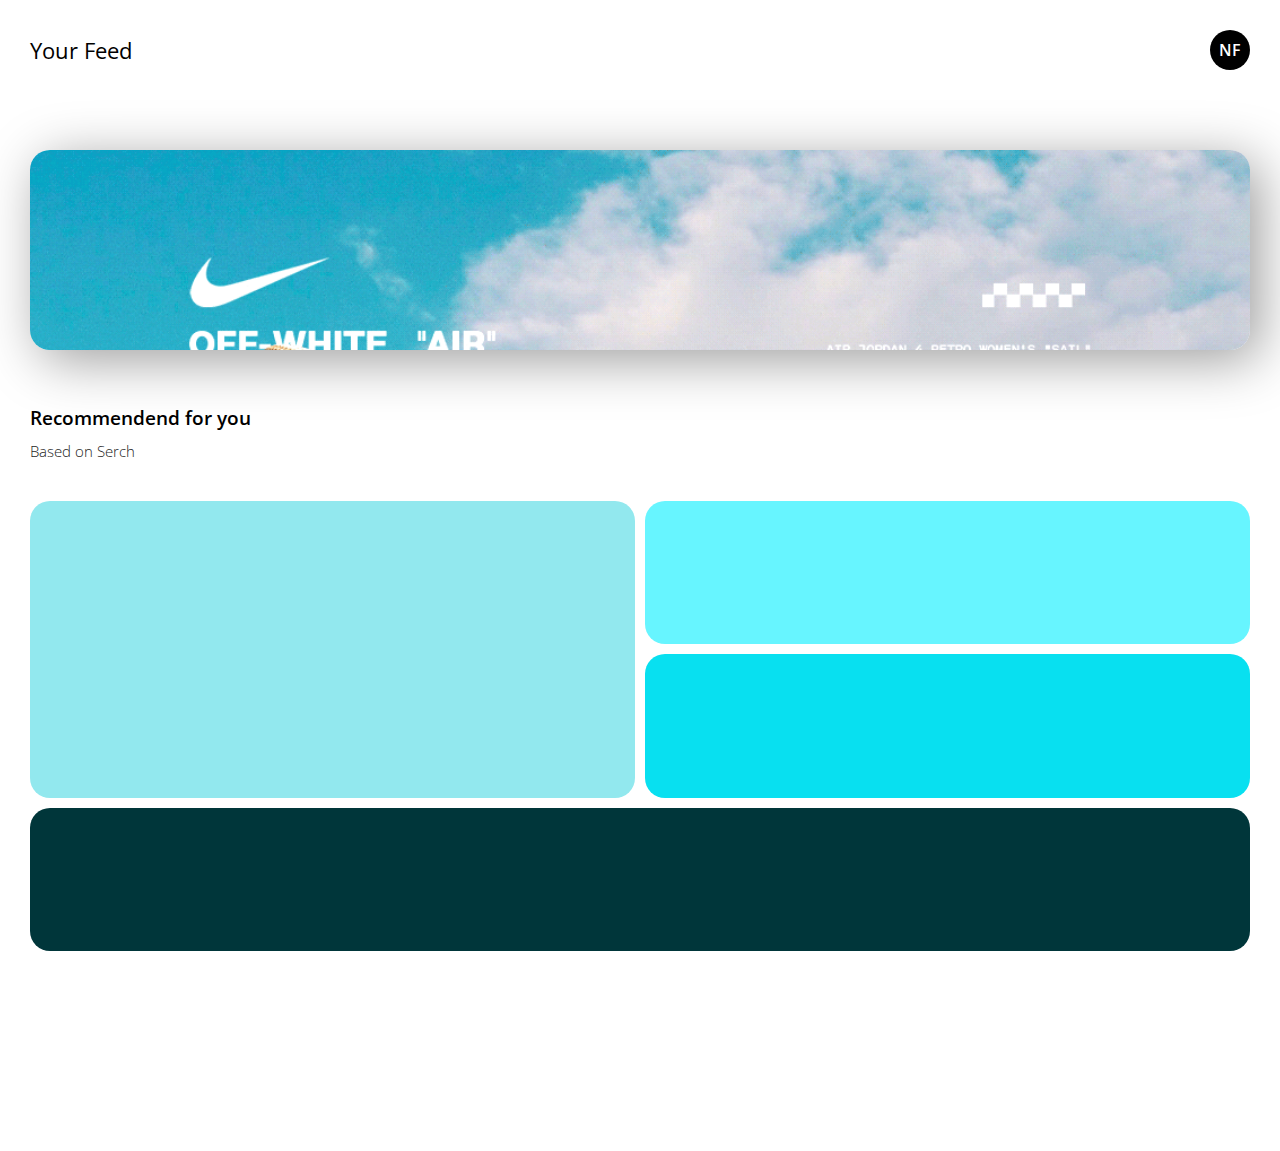
==== index.html @ fa47a2f5 "pwm" ====
<!DOCTYPE html>
<html lang="es">
<head>
    <meta charset="UTF-8">
    <meta http-equiv="X-UA-Compatible" content="IE=edge">
    <meta name="viewport" content="width=device-width, initial-scale=1.0">
    <title>app</title>
    <link rel="stylesheet" href="./css/style.css">
    <link rel="preconnect" href="https://fonts.googleapis.com">
    <link rel="preconnect" href="https://fonts.gstatic.com" crossorigin>
    <link href="https://fonts.googleapis.com/css2?family=Open+Sans:wght@300;400;500;600;700;800&display=swap" rel="stylesheet">
</head>
<body>
    <div class="container">
        <div class="primeraSec">
            <div class="tit">
                <p class="titPrincipal">Your Feed</p>
                <div class="name"><a href="#" class="nameP">NF</a></div>
            </div>

            <div class="cardPrincipal">
                <div class="cardP"></div>
            </div>
        </div>

        <div class="segundaSec">
            <div class="reco">
                <p class="titReco">Recommendend for you</p>
                <p class="titRecoDos">Based on Serch</p>
            </div>

            <div class="segundaCard">
                <div class="card cardUno"></div>
                <div class="card  cardDos"></div>
                <div class="card cardTres"></div>
                <div class="card cardCuatro"></div>
            </div>
        </div>

        <div class="terceraSec">
            
        </div>
    </div>
</body>
</html>
---- css/style.css ----
*{
    margin: 0;
    padding: 0;
    box-sizing: border-box;
    text-decoration: none;
    font-family: 'Open Sans', sans-serif;
}

.container{
    width:100%;
    min-height: 100%;
    overflow: hidden;
}

/* ----------PRIMERA SEC---------- */

.tit{
    width: 100%;
    height: 100;
    display: flex;
    justify-content: space-between;
    align-items: center;
    background: #ffffff;
}

.titPrincipal{
    color: black;
    margin: 30px;
    font-size: 22px;
}

.name{
    width: 40px;
    height: 40px;
    display: flex;
    justify-content: center;
    align-items: center;
    background: #000;
    border-radius: 50px;
    margin: 30px;
}

.nameP{
    color: white;
    font-weight:600;
}

.cardPrincipal{
    height: 300px;
    width: 100%;
    background: #ffffff;
    display: flex;
    justify-content: center;
    align-items: center;
    padding: 0 30px;
}

.cardP{
    width: 100%;
    height: 200px;
    background-image: url(../img/princ.png);
    background-repeat: no-repeat;
    background-size: cover;
    border-radius: 20px;
    box-shadow: 10px 10px 54px 0px rgba(0,0,0,0.39);
}

/* ----------SEGUNDA SEC---------- */

.segundaSec{
    background: #ffffff;
    width:100%;
    height: 515px;
    padding: 0 30px;
}

.titReco{
    font-size:19px;
    font-weight:600;
    padding: 5px 0;
}

.titRecoDos{
    font-size:15px;
    font-weight:100;
    color: #242424;
    margin: 5px 0 30px 0;
}

.segundaCard{
    margin: 10px 0 0 0;
    width: 100%;
    min-height: 450px;
    background: #ffffff;
    display: grid;
    grid-template-areas:
    'carduno carduno cardos cardos'
    'carduno carduno cardos cardos'
    'carduno carduno cardtres cardtres'
    'carduno carduno cardtres cardtres'
    'cardcuatro cardcuatro cardcuatro cardcuatro'
    'cardcuatro cardcuatro cardcuatro cardcuatro';
    gap: 10px;
    float: left;
    overflow: hidden;

}

.card{
    border-radius: 20px;
}

.cardUno{
    background: #92e8ee;
    grid-area: carduno;
}

.cardDos{
    background: #67f5ff;
    grid-area: cardos;
}

.cardTres{
    background: #08e0f0;
    grid-area: cardtres;
}

.cardCuatro{
    background: #00363a;
    grid-area: cardcuatro;
}

/* ----------TERCERA SEC---------- */

.terceraSec{
    float: left;
    width:100%;
    height: 200px;
    background: #ffffff;
}
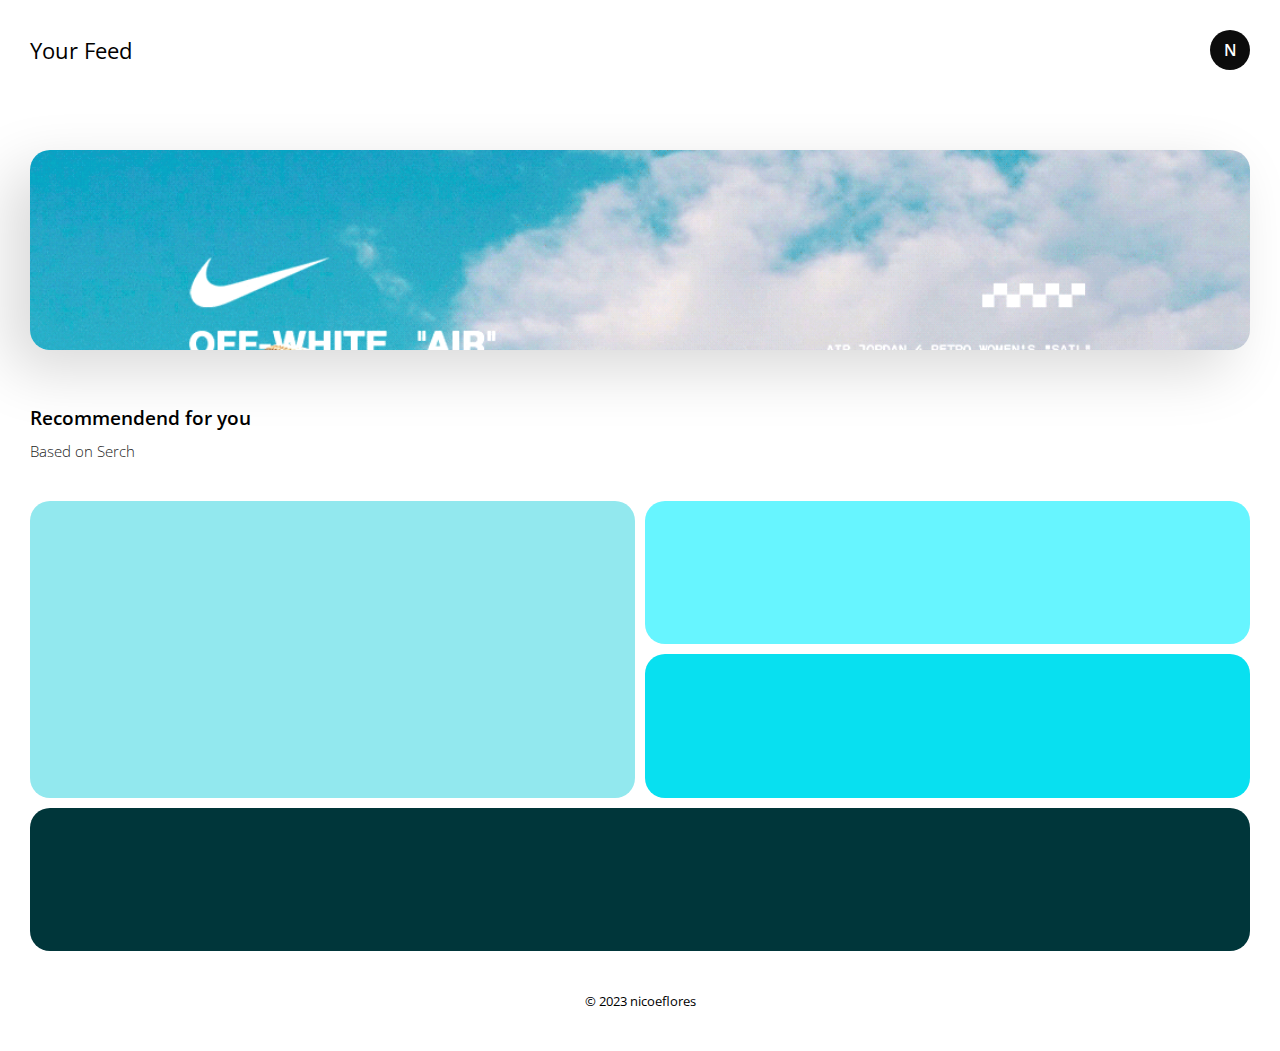
==== commit 77858799: "Add files via upload" ====
--- a/index.html
+++ b/index.html
@@ -15,11 +15,11 @@
         <div class="primeraSec">
             <div class="tit">
                 <p class="titPrincipal">Your Feed</p>
-                <div class="name"><a href="#" class="nameP">NF</a></div>
+                <div class="name"><a href="#" class="nameP">N</a></div>
             </div>
 
             <div class="cardPrincipal">
-                <div class="cardP"></div>
+                <a href="./top10/top-diez.html" class="cardP" ></a>
             </div>
         </div>
 
@@ -30,16 +30,18 @@
             </div>
 
             <div class="segundaCard">
-                <div class="card cardUno"></div>
-                <div class="card  cardDos"></div>
-                <div class="card cardTres"></div>
-                <div class="card cardCuatro"></div>
+                <a href="#" class="card cardUno"></a>
+                <a href="#" class="card  cardDos"></a>
+                <a href="./Nico/playlist-nico.html" class="card cardTres"></a>
+                <a href="#" class="card cardCuatro"></a>
             </div>
         </div>
 
         <div class="terceraSec">
             
         </div>
+
+        <footer><p class="copy">© 2023 nicoeflores</p></footer>
     </div>
 </body>
 </html>--- a/css/style.css
+++ b/css/style.css
@@ -35,15 +35,16 @@
     display: flex;
     justify-content: center;
     align-items: center;
-    background: #000;
+    background: #0c0c0c;
     border-radius: 50px;
     margin: 30px;
 }
 
 .nameP{
-    color: white;
+    color: rgb(255, 255, 255);
     font-weight:600;
 }
+
 
 .cardPrincipal{
     height: 300px;
@@ -62,7 +63,8 @@
     background-repeat: no-repeat;
     background-size: cover;
     border-radius: 20px;
-    box-shadow: 10px 10px 54px 0px rgba(0,0,0,0.39);
+    box-shadow:  -20px 20px 60px #d9d9d9,
+    20px -20px 60px #ffffff;
 }
 
 /* ----------SEGUNDA SEC---------- */
@@ -108,6 +110,7 @@
 
 .card{
     border-radius: 20px;
+    
 }
 
 .cardUno{
@@ -135,9 +138,24 @@
 .terceraSec{
     float: left;
     width:100%;
-    height: 200px;
+    height: 0;
     background: #ffffff;
 }
 
+/* ----------FOOTER---------- */
 
+footer{
+    float: left;
+    width: 100%;
+    height: 100px;
+    background: #ffffff;
+    display: flex;
+    justify-content: center;
+    align-items: center;
+}
 
+.copy{
+    font-size: 13px;
+    font-weight: 400;
+    color: rgb(0, 0, 0);
+}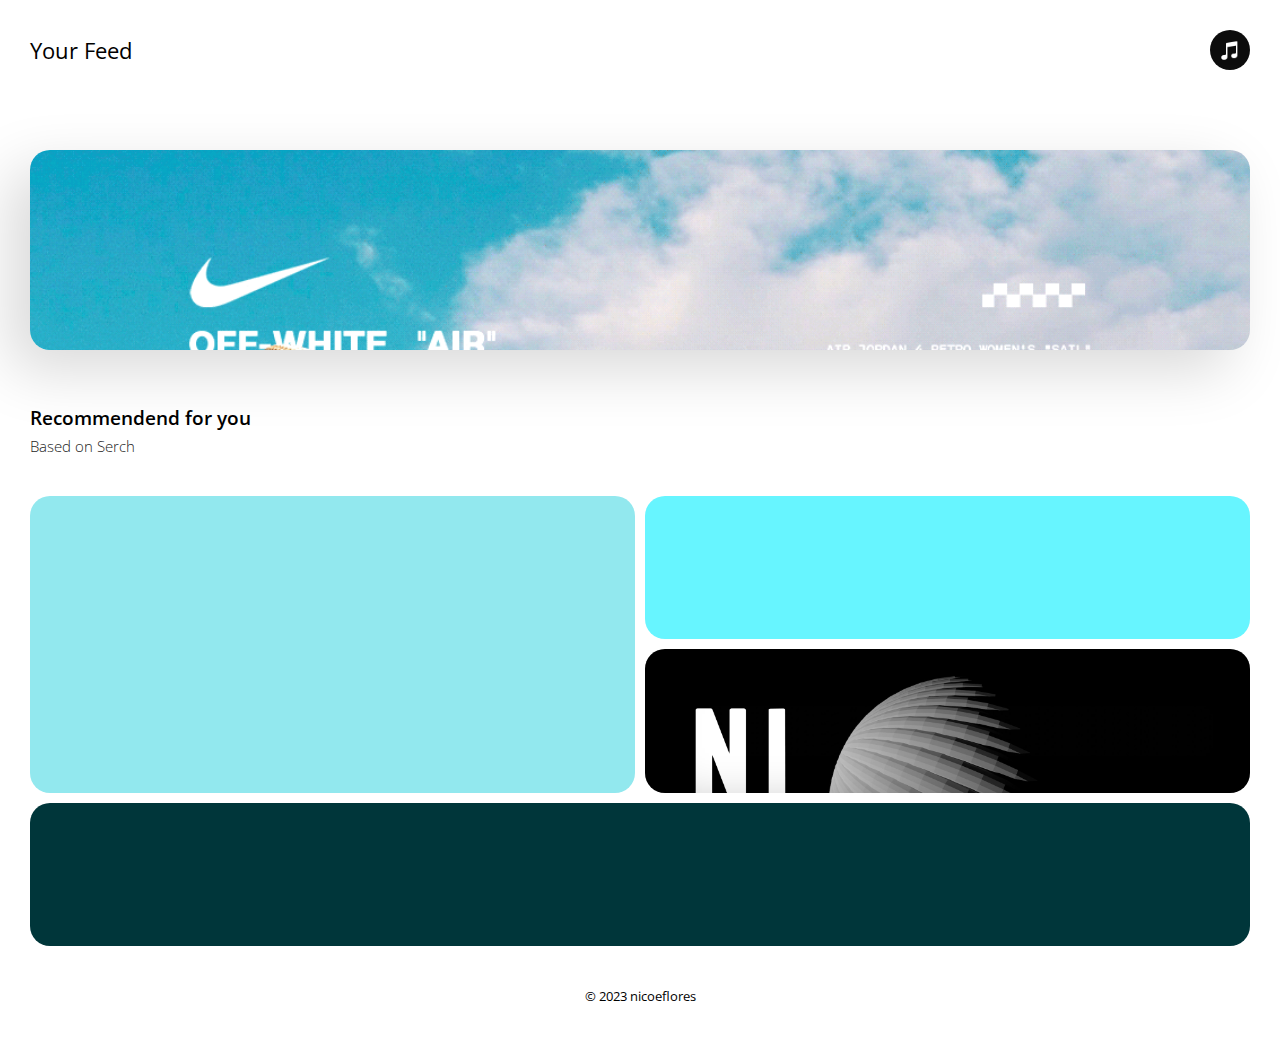
==== commit 1466914d: "0.3" ====
--- a/index.html
+++ b/index.html
@@ -15,7 +15,7 @@
         <div class="primeraSec">
             <div class="tit">
                 <p class="titPrincipal">Your Feed</p>
-                <div class="name"><a href="#" class="nameP">N</a></div>
+                <div class="name"><img src="./img/icons8-notas-musicales-120(-xxxhdpi).png" alt="" class="logo"></div>
             </div>
 
             <div class="cardPrincipal">
@@ -32,7 +32,7 @@
             <div class="segundaCard">
                 <a href="#" class="card cardUno"></a>
                 <a href="#" class="card  cardDos"></a>
-                <a href="./Nico/playlist-nico.html" class="card cardTres"></a>
+                <a href="./Nico/index.html" class="card cardTres"></a>
                 <a href="#" class="card cardCuatro"></a>
             </div>
         </div>
--- a/css/style.css
+++ b/css/style.css
@@ -45,6 +45,11 @@
     font-weight:600;
 }
 
+.logo{
+    width: 23px;
+    height: 23px;
+}
+
 
 .cardPrincipal{
     height: 300px;
@@ -86,7 +91,7 @@
     font-size:15px;
     font-weight:100;
     color: #242424;
-    margin: 5px 0 30px 0;
+    margin: 0 0 30px 0;
 }
 
 .segundaCard{
@@ -124,8 +129,12 @@
 }
 
 .cardTres{
-    background: #08e0f0;
+    background-image: url(../img/carNico.jpg);
+    background-repeat: no-repeat;
+    background-size: cover;
     grid-area: cardtres;
+    -moz-box-shadow: inset 10px 10px 51px -7px rgba(0,0,0,0.33);
+    box-shadow: inset 10px 10px 51px -7px rgba(0,0,0,0.33);
 }
 
 .cardCuatro{
